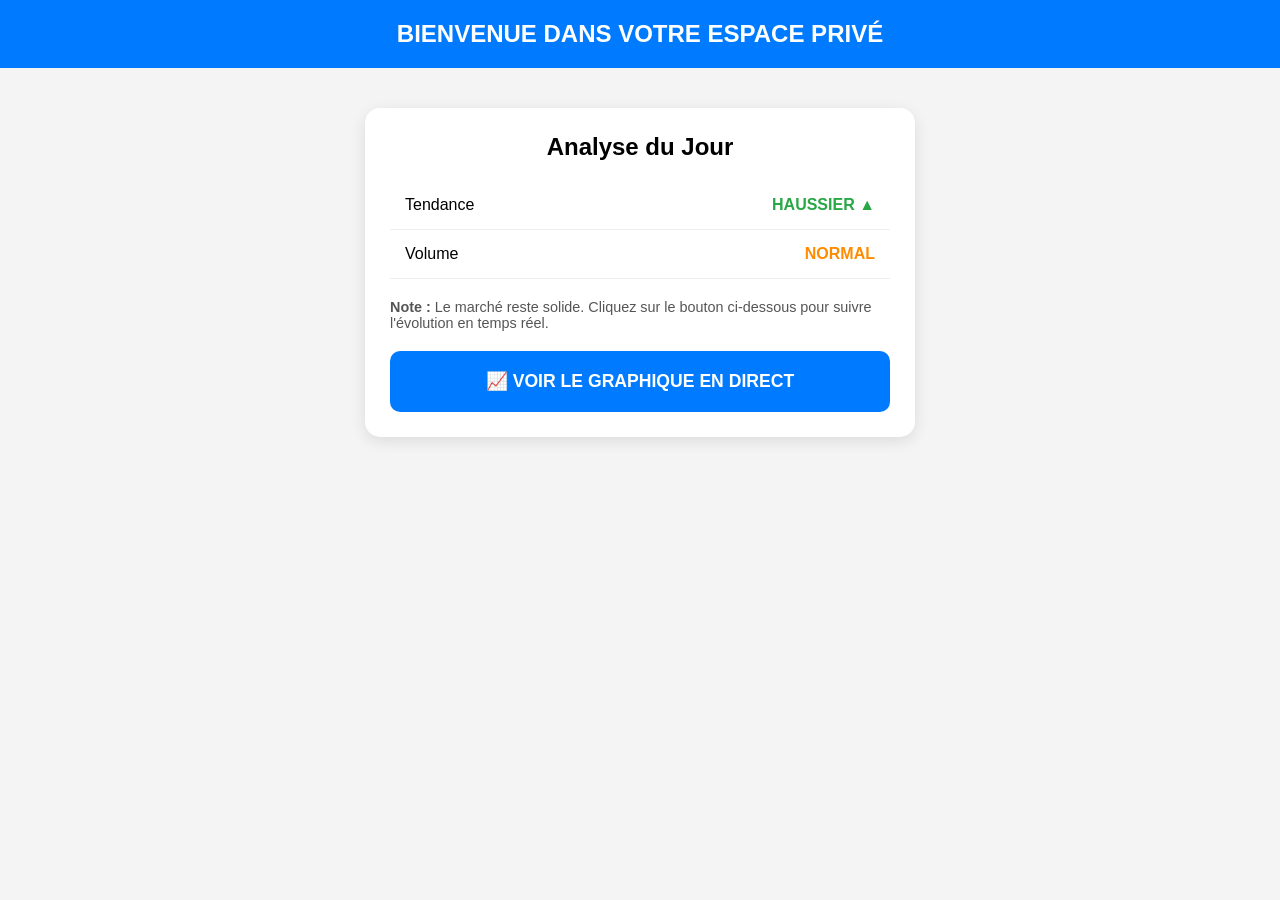
==== membre.html @ 12de9d8e "Update membre.html" ====
<!DOCTYPE html>
<html lang="fr">
<head>
    <meta charset="UTF-8">
    <meta name="viewport" content="width=device-width, initial-scale=1.0">
    <title>Espace Membre - CAC 40</title>
    <style>
        body { font-family: Arial, sans-serif; background-color: #f4f4f4; margin: 0; padding: 0; text-align: center; }
        .header-title { background-color: #007bff; color: white; padding: 20px; font-size: 1.5rem; font-weight: bold; }
        .container { padding: 20px; }
        .card { background: white; padding: 25px; margin: 20px auto; width: 90%; max-width: 500px; border-radius: 15px; box-shadow: 0px 4px 15px rgba(0,0,0,0.1); }
        table { width: 100%; border-collapse: collapse; margin: 20px 0; }
        th, td { border-bottom: 1px solid #eee; padding: 15px; text-align: left; }
        .status { font-weight: bold; color: #28a745; text-align: right; }
        .btn-graph { display: block; background-color: #007bff; color: white; padding: 20px; text-decoration: none; border-radius: 10px; font-weight: bold; font-size: 1.1rem; margin-top: 20px; }
    </style>
</head>
<body>
    <div class="header-title">BIENVENUE DANS VOTRE ESPACE PRIVÉ</div>

    <div class="container">
        <div class="card">
            <h2 style="margin-top:0;">Analyse du Jour</h2>
            <table>
                <tr>
                    <td>Tendance</td>
                    <td class="status">HAUSSIER ▲</td>
                </tr>
                <tr>
                    <td>Volume</td>
                    <td style="text-align: right; font-weight: bold; color: #ff8c00;">NORMAL</td>
                </tr>
            </table>
            
            <p style="text-align: left; font-size: 0.9rem; color: #555;">
                <strong>Note :</strong> Le marché reste solide. Cliquez sur le bouton ci-dessous pour suivre l'évolution en temps réel.
            </p>

            <a href="https://fr.tradingview.com/chart/?symbol=CAPITALCOM:FRA40" target="_blank" class="btn-graph">
                📈 VOIR LE GRAPHIQUE EN DIRECT
            </a>
        </div>
    </div>
</body>
</html>
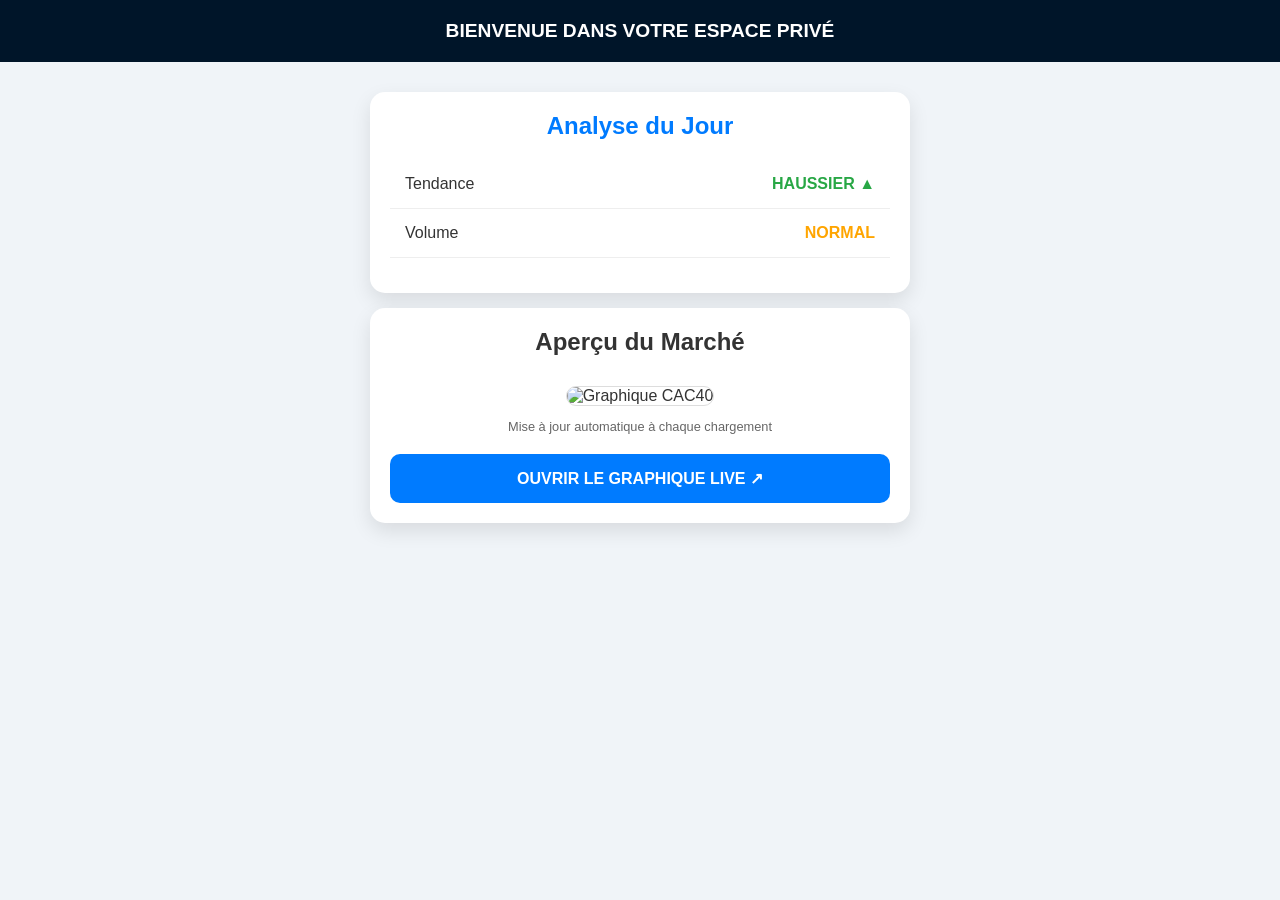
==== commit 8d0c12cd: "Update membre.html" ====
--- a/membre.html
+++ b/membre.html
@@ -5,41 +5,47 @@
     <meta name="viewport" content="width=device-width, initial-scale=1.0">
     <title>Espace Membre - CAC 40</title>
     <style>
-        body { font-family: Arial, sans-serif; background-color: #f4f4f4; margin: 0; padding: 0; text-align: center; }
-        .header-title { background-color: #007bff; color: white; padding: 20px; font-size: 1.5rem; font-weight: bold; }
-        .container { padding: 20px; }
-        .card { background: white; padding: 25px; margin: 20px auto; width: 90%; max-width: 500px; border-radius: 15px; box-shadow: 0px 4px 15px rgba(0,0,0,0.1); }
-        table { width: 100%; border-collapse: collapse; margin: 20px 0; }
-        th, td { border-bottom: 1px solid #eee; padding: 15px; text-align: left; }
-        .status { font-weight: bold; color: #28a745; text-align: right; }
-        .btn-graph { display: block; background-color: #007bff; color: white; padding: 20px; text-decoration: none; border-radius: 10px; font-weight: bold; font-size: 1.1rem; margin-top: 20px; }
+        body { font-family: 'Segoe UI', Arial, sans-serif; background-color: #f0f4f8; margin: 0; padding: 0; text-align: center; color: #333; }
+        .header { background: #001529; color: white; padding: 20px; font-weight: bold; font-size: 1.2rem; }
+        .container { padding: 15px; }
+        .card { background: white; padding: 20px; margin: 15px auto; width: 92%; max-width: 500px; border-radius: 15px; box-shadow: 0 8px 20px rgba(0,0,0,0.1); }
+        table { width: 100%; border-collapse: collapse; margin: 15px 0; }
+        th { background: #007bff; color: white; padding: 12px; border-radius: 8px 8px 0 0; }
+        td { padding: 15px; border-bottom: 1px solid #eee; text-align: left; }
+        .valeur { font-weight: bold; text-align: right; color: #28a745; }
+        .graph-img { width: 100%; border-radius: 10px; margin-top: 10px; border: 1px solid #ddd; }
+        .btn-live { display: block; background: #007bff; color: white; padding: 15px; text-decoration: none; border-radius: 10px; font-weight: bold; margin-top: 20px; }
     </style>
 </head>
 <body>
-    <div class="header-title">BIENVENUE DANS VOTRE ESPACE PRIVÉ</div>
+
+    <div class="header">BIENVENUE DANS VOTRE ESPACE PRIVÉ</div>
 
     <div class="container">
         <div class="card">
-            <h2 style="margin-top:0;">Analyse du Jour</h2>
+            <h2 style="margin-top:0; color:#007bff;">Analyse du Jour</h2>
             <table>
                 <tr>
                     <td>Tendance</td>
-                    <td class="status">HAUSSIER ▲</td>
+                    <td class="valeur">HAUSSIER ▲</td>
                 </tr>
                 <tr>
                     <td>Volume</td>
-                    <td style="text-align: right; font-weight: bold; color: #ff8c00;">NORMAL</td>
+                    <td class="valeur" style="color:orange;">NORMAL</td>
                 </tr>
             </table>
+        </div>
+
+        <div class="card">
+            <h2 style="margin-top:0;">Aperçu du Marché</h2>
+            <img src="https://charts.finviz.com/chart.ashx?t=%5EPXC&ty=c&ta=1&p=d&s=l" alt="Graphique CAC40" class="graph-img">
+            <p style="font-size:0.8rem; color:#666;">Mise à jour automatique à chaque chargement</p>
             
-            <p style="text-align: left; font-size: 0.9rem; color: #555;">
-                <strong>Note :</strong> Le marché reste solide. Cliquez sur le bouton ci-dessous pour suivre l'évolution en temps réel.
-            </p>
-
-            <a href="https://fr.tradingview.com/chart/?symbol=CAPITALCOM:FRA40" target="_blank" class="btn-graph">
-                📈 VOIR LE GRAPHIQUE EN DIRECT
+            <a href="https://fr.tradingview.com/chart/?symbol=CAPITALCOM:FRA40" target="_blank" class="btn-live">
+                OUVRIR LE GRAPHIQUE LIVE ↗
             </a>
         </div>
     </div>
+
 </body>
 </html>
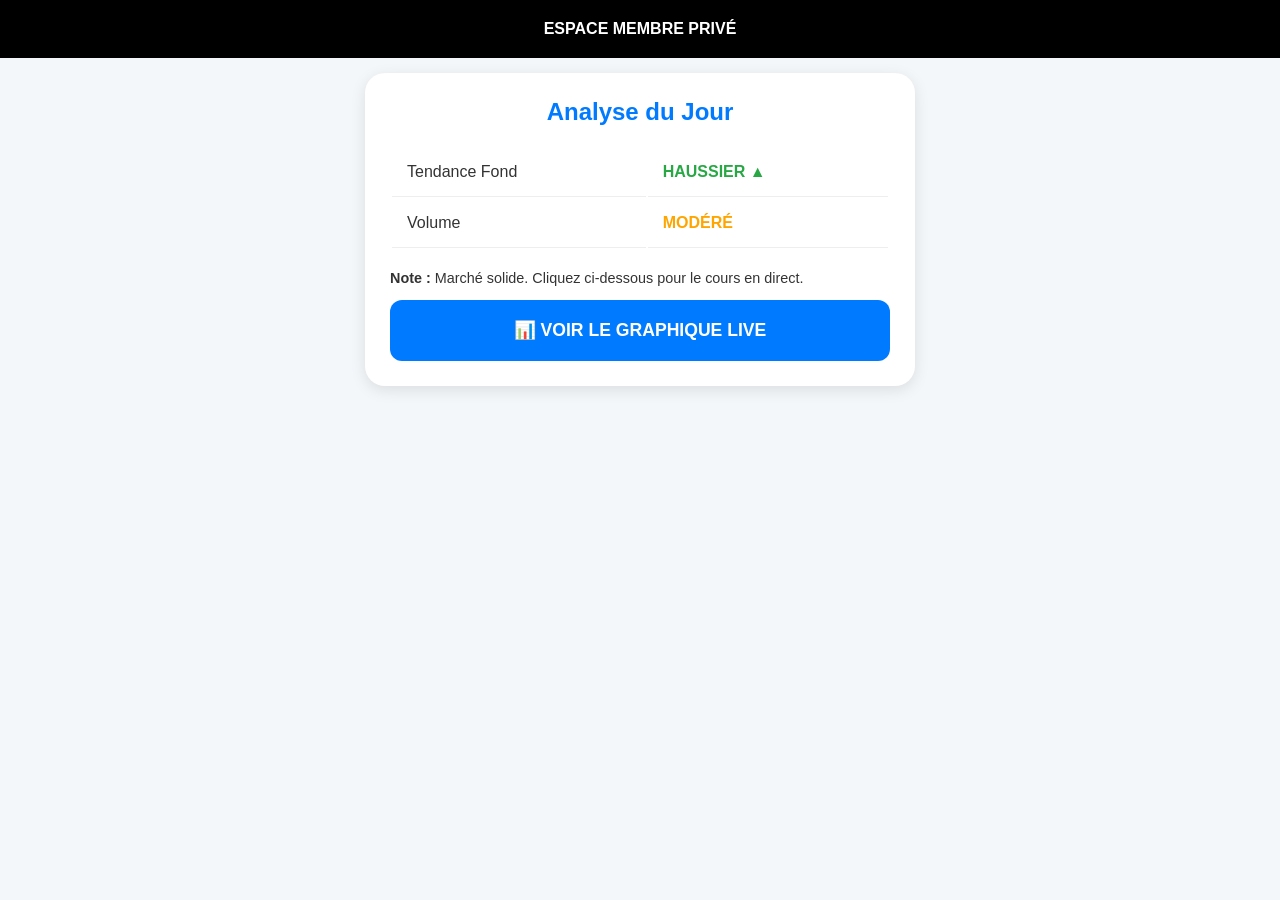
==== commit a752342e: "Update membre.html" ====
--- a/membre.html
+++ b/membre.html
@@ -3,49 +3,32 @@
 <head>
     <meta charset="UTF-8">
     <meta name="viewport" content="width=device-width, initial-scale=1.0">
-    <title>Espace Membre - CAC 40</title>
+    <title>Espace Membre</title>
     <style>
-        body { font-family: 'Segoe UI', Arial, sans-serif; background-color: #f0f4f8; margin: 0; padding: 0; text-align: center; color: #333; }
-        .header { background: #001529; color: white; padding: 20px; font-weight: bold; font-size: 1.2rem; }
+        body { font-family: 'Segoe UI', sans-serif; margin: 0; background: #f4f7f9; color: #333; }
+        .header { background: #000; color: white; padding: 20px; text-align: center; font-weight: bold; }
         .container { padding: 15px; }
-        .card { background: white; padding: 20px; margin: 15px auto; width: 92%; max-width: 500px; border-radius: 15px; box-shadow: 0 8px 20px rgba(0,0,0,0.1); }
-        table { width: 100%; border-collapse: collapse; margin: 15px 0; }
-        th { background: #007bff; color: white; padding: 12px; border-radius: 8px 8px 0 0; }
-        td { padding: 15px; border-bottom: 1px solid #eee; text-align: left; }
-        .valeur { font-weight: bold; text-align: right; color: #28a745; }
-        .graph-img { width: 100%; border-radius: 10px; margin-top: 10px; border: 1px solid #ddd; }
-        .btn-live { display: block; background: #007bff; color: white; padding: 15px; text-decoration: none; border-radius: 10px; font-weight: bold; margin-top: 20px; }
+        .card { background: white; border-radius: 20px; padding: 25px; box-shadow: 0 4px 15px rgba(0,0,0,0.1); text-align: center; max-width: 500px; margin: auto; }
+        .stats { width: 100%; margin: 20px 0; }
+        .stats td { padding: 15px; border-bottom: 1px solid #eee; text-align: left; }
+        .signal { font-weight: bold; color: #28a745; text-align: right; }
+        .btn-chart { display: block; background: #007bff; color: white; padding: 20px; text-decoration: none; border-radius: 12px; font-weight: bold; font-size: 1.1rem; margin-top: 10px; }
     </style>
 </head>
 <body>
-
-    <div class="header">BIENVENUE DANS VOTRE ESPACE PRIVÉ</div>
-
+    <div class="header">ESPACE MEMBRE PRIVÉ</div>
     <div class="container">
         <div class="card">
-            <h2 style="margin-top:0; color:#007bff;">Analyse du Jour</h2>
-            <table>
-                <tr>
-                    <td>Tendance</td>
-                    <td class="valeur">HAUSSIER ▲</td>
-                </tr>
-                <tr>
-                    <td>Volume</td>
-                    <td class="valeur" style="color:orange;">NORMAL</td>
-                </tr>
+            <h2 style="color:#007bff; margin-top:0;">Analyse du Jour</h2>
+            <table class="stats">
+                <tr><td>Tendance Fond</td><td class="signal">HAUSSIER ▲</td></tr>
+                <tr><td>Volume</td><td class="signal" style="color:orange;">MODÉRÉ</td></tr>
             </table>
-        </div>
-
-        <div class="card">
-            <h2 style="margin-top:0;">Aperçu du Marché</h2>
-            <img src="https://charts.finviz.com/chart.ashx?t=%5EPXC&ty=c&ta=1&p=d&s=l" alt="Graphique CAC40" class="graph-img">
-            <p style="font-size:0.8rem; color:#666;">Mise à jour automatique à chaque chargement</p>
-            
-            <a href="https://fr.tradingview.com/chart/?symbol=CAPITALCOM:FRA40" target="_blank" class="btn-live">
-                OUVRIR LE GRAPHIQUE LIVE ↗
+            <p style="text-align:left; font-size:0.9rem;"><strong>Note :</strong> Marché solide. Cliquez ci-dessous pour le cours en direct.</p>
+            <a href="https://fr.tradingview.com/chart/?symbol=CAPITALCOM:FRA40" target="_blank" class="btn-chart">
+                📊 VOIR LE GRAPHIQUE LIVE
             </a>
         </div>
     </div>
-
 </body>
 </html>
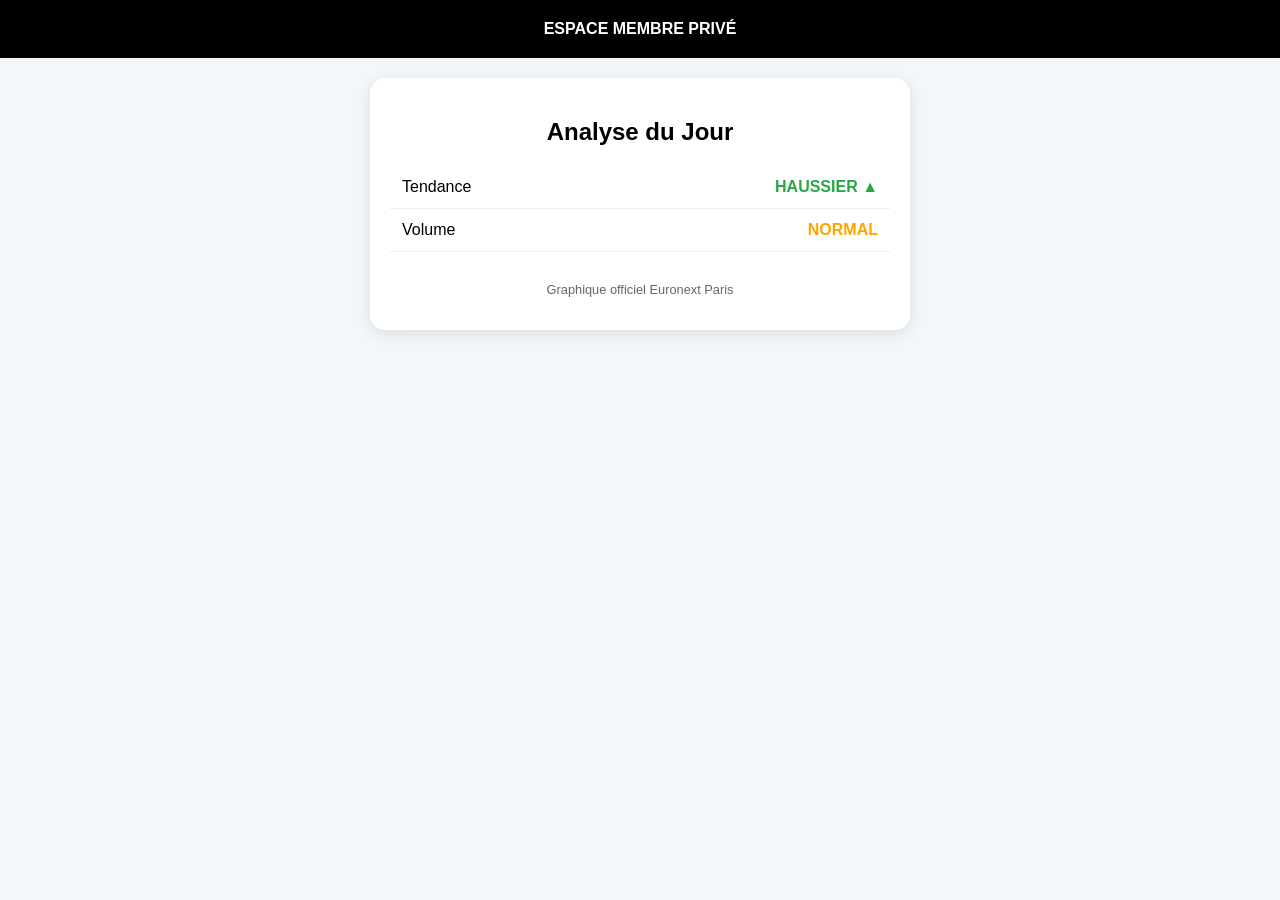
==== commit 18c91e82: "Update membre.html" ====
--- a/membre.html
+++ b/membre.html
@@ -3,31 +3,47 @@
 <head>
     <meta charset="UTF-8">
     <meta name="viewport" content="width=device-width, initial-scale=1.0">
-    <title>Espace Membre</title>
+    <title>Espace Membre - CAC 40</title>
     <style>
-        body { font-family: 'Segoe UI', sans-serif; margin: 0; background: #f4f7f9; color: #333; }
-        .header { background: #000; color: white; padding: 20px; text-align: center; font-weight: bold; }
-        .container { padding: 15px; }
-        .card { background: white; border-radius: 20px; padding: 25px; box-shadow: 0 4px 15px rgba(0,0,0,0.1); text-align: center; max-width: 500px; margin: auto; }
-        .stats { width: 100%; margin: 20px 0; }
-        .stats td { padding: 15px; border-bottom: 1px solid #eee; text-align: left; }
-        .signal { font-weight: bold; color: #28a745; text-align: right; }
-        .btn-chart { display: block; background: #007bff; color: white; padding: 20px; text-decoration: none; border-radius: 12px; font-weight: bold; font-size: 1.1rem; margin-top: 10px; }
+        body { font-family: sans-serif; background: #f4f7f9; margin: 0; text-align: center; }
+        .header { background: #000; color: white; padding: 20px; font-weight: bold; }
+        .card { background: white; margin: 20px auto; width: 90%; max-width: 500px; padding: 20px; border-radius: 15px; box-shadow: 0 4px 15px rgba(0,0,0,0.1); }
+        table { width: 100%; border-collapse: collapse; margin-bottom: 20px; }
+        td { padding: 12px; border-bottom: 1px solid #eee; text-align: left; }
+        .val { font-weight: bold; color: #28a745; text-align: right; }
+        .tradingview-widget-container { margin-top: 20px; border-radius: 10px; overflow: hidden; }
     </style>
 </head>
 <body>
     <div class="header">ESPACE MEMBRE PRIVÉ</div>
     <div class="container">
         <div class="card">
-            <h2 style="color:#007bff; margin-top:0;">Analyse du Jour</h2>
-            <table class="stats">
-                <tr><td>Tendance Fond</td><td class="signal">HAUSSIER ▲</td></tr>
-                <tr><td>Volume</td><td class="signal" style="color:orange;">MODÉRÉ</td></tr>
+            <h2>Analyse du Jour</h2>
+            <table>
+                <tr><td>Tendance</td><td class="val">HAUSSIER ▲</td></tr>
+                <tr><td>Volume</td><td class="val" style="color:orange;">NORMAL</td></tr>
             </table>
-            <p style="text-align:left; font-size:0.9rem;"><strong>Note :</strong> Marché solide. Cliquez ci-dessous pour le cours en direct.</p>
-            <a href="https://fr.tradingview.com/chart/?symbol=CAPITALCOM:FRA40" target="_blank" class="btn-chart">
-                📊 VOIR LE GRAPHIQUE LIVE
-            </a>
+
+            <div class="tradingview-widget-container">
+                <div class="tradingview-widget-container__widget"></div>
+                <script type="text/javascript" src="https://s3.tradingview.com/external-embedding/embed-widget-mini-symbol-overview.js" async>
+                {
+                  "symbol": "INDEX:PX1",
+                  "width": "100%",
+                  "height": "220",
+                  "locale": "fr",
+                  "dateRange": "12M",
+                  "colorTheme": "light",
+                  "trendLineColor": "rgba(41, 98, 255, 1)",
+                  "underLineColor": "rgba(41, 98, 255, 0.3)",
+                  "underLineBottomColor": "rgba(41, 98, 255, 0)",
+                  "isTransparent": false,
+                  "autosize": false,
+                  "largeChartUrl": ""
+                }
+                </script>
+            </div>
+            <p style="font-size:0.8rem; color:#666; margin-top:10px;">Graphique officiel Euronext Paris</p>
         </div>
     </div>
 </body>
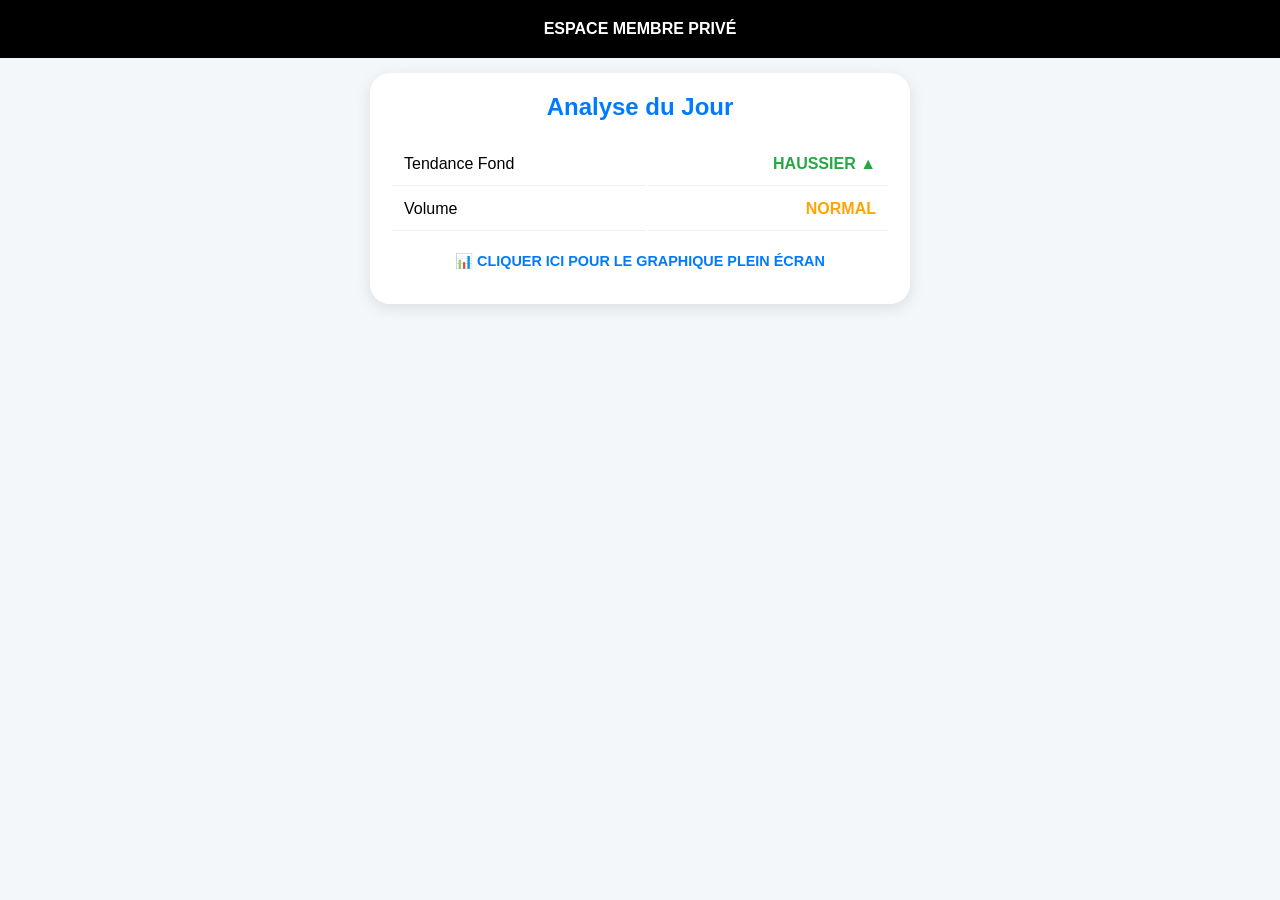
==== commit b7b4795b: "Update membre.html" ====
--- a/membre.html
+++ b/membre.html
@@ -3,25 +3,25 @@
 <head>
     <meta charset="UTF-8">
     <meta name="viewport" content="width=device-width, initial-scale=1.0">
-    <title>Espace Membre - CAC 40</title>
+    <title>Espace Membre</title>
     <style>
-        body { font-family: sans-serif; background: #f4f7f9; margin: 0; text-align: center; }
-        .header { background: #000; color: white; padding: 20px; font-weight: bold; }
-        .card { background: white; margin: 20px auto; width: 90%; max-width: 500px; padding: 20px; border-radius: 15px; box-shadow: 0 4px 15px rgba(0,0,0,0.1); }
-        table { width: 100%; border-collapse: collapse; margin-bottom: 20px; }
+        body { font-family: sans-serif; margin: 0; background: #f4f7f9; }
+        .header { background: #000; color: white; padding: 20px; text-align: center; font-weight: bold; }
+        .container { padding: 15px; }
+        .card { background: white; border-radius: 20px; padding: 20px; box-shadow: 0 4px 15px rgba(0,0,0,0.1); text-align: center; max-width: 500px; margin: auto; }
+        table { width: 100%; margin: 15px 0; }
         td { padding: 12px; border-bottom: 1px solid #eee; text-align: left; }
-        .val { font-weight: bold; color: #28a745; text-align: right; }
-        .tradingview-widget-container { margin-top: 20px; border-radius: 10px; overflow: hidden; }
+        .signal { font-weight: bold; color: #28a745; text-align: right; }
     </style>
 </head>
 <body>
     <div class="header">ESPACE MEMBRE PRIVÉ</div>
     <div class="container">
         <div class="card">
-            <h2>Analyse du Jour</h2>
+            <h2 style="color:#007bff; margin-top:0;">Analyse du Jour</h2>
             <table>
-                <tr><td>Tendance</td><td class="val">HAUSSIER ▲</td></tr>
-                <tr><td>Volume</td><td class="val" style="color:orange;">NORMAL</td></tr>
+                <tr><td>Tendance Fond</td><td class="signal">HAUSSIER ▲</td></tr>
+                <tr><td>Volume</td><td class="signal" style="color:orange;">NORMAL</td></tr>
             </table>
 
             <div class="tradingview-widget-container">
@@ -34,16 +34,17 @@
                   "locale": "fr",
                   "dateRange": "12M",
                   "colorTheme": "light",
-                  "trendLineColor": "rgba(41, 98, 255, 1)",
-                  "underLineColor": "rgba(41, 98, 255, 0.3)",
-                  "underLineBottomColor": "rgba(41, 98, 255, 0)",
                   "isTransparent": false,
-                  "autosize": false,
-                  "largeChartUrl": ""
+                  "autosize": false
                 }
                 </script>
             </div>
-            <p style="font-size:0.8rem; color:#666; margin-top:10px;">Graphique officiel Euronext Paris</p>
+            
+            <p style="margin-top:20px; font-size:0.9rem;">
+                <a href="https://fr.tradingview.com/chart/?symbol=INDEX:PX1" target="_blank" style="color:#007bff; font-weight:bold; text-decoration:none;">
+                    📊 CLIQUER ICI POUR LE GRAPHIQUE PLEIN ÉCRAN
+                </a>
+            </p>
         </div>
     </div>
 </body>
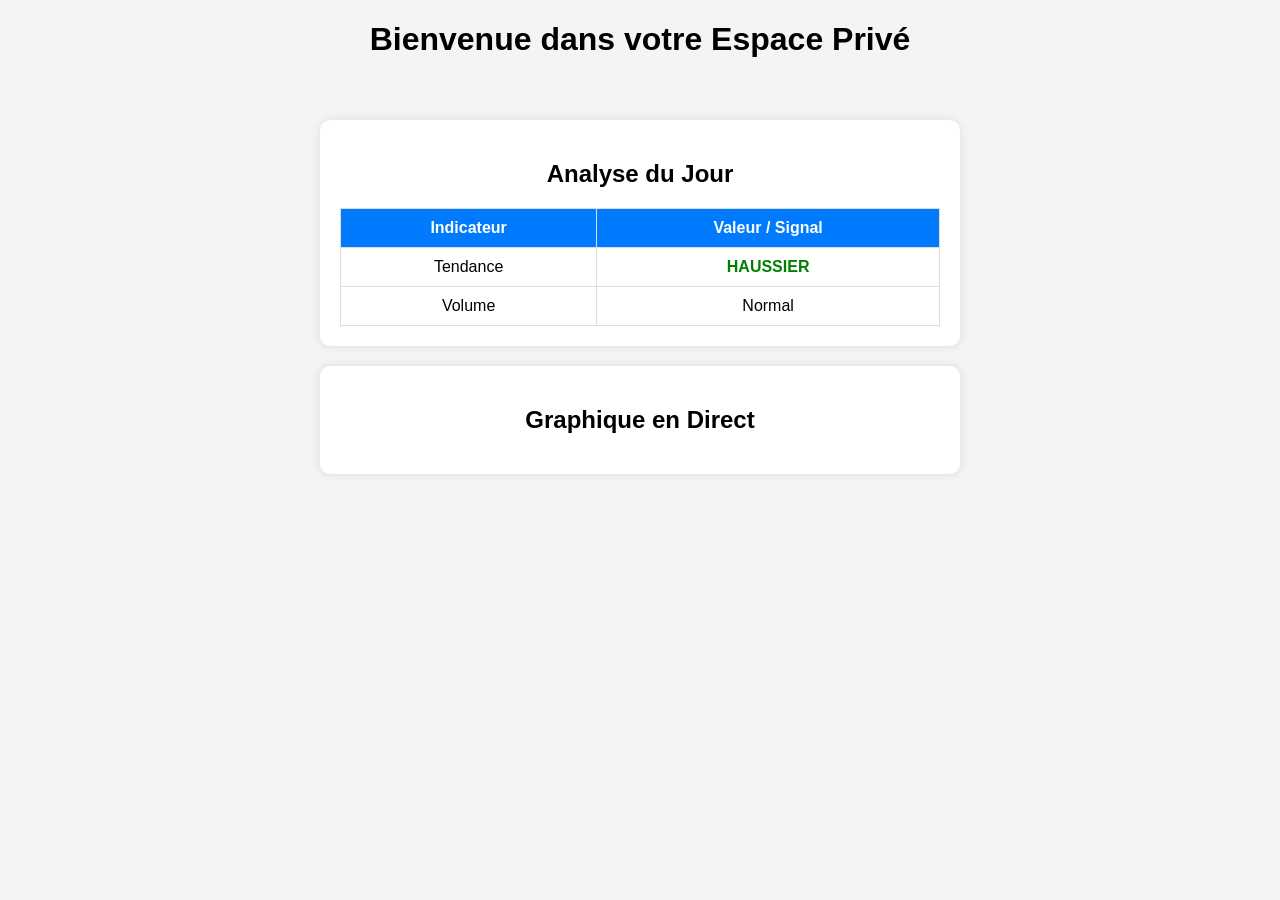
==== commit e6611a5b: "Update membre.html" ====
--- a/membre.html
+++ b/membre.html
@@ -3,48 +3,67 @@
 <head>
     <meta charset="UTF-8">
     <meta name="viewport" content="width=device-width, initial-scale=1.0">
-    <title>Espace Membre</title>
+    <title>Espace Membre - CAC 40</title>
     <style>
-        body { font-family: sans-serif; margin: 0; background: #f4f7f9; }
-        .header { background: #000; color: white; padding: 20px; text-align: center; font-weight: bold; }
-        .container { padding: 15px; }
-        .card { background: white; border-radius: 20px; padding: 20px; box-shadow: 0 4px 15px rgba(0,0,0,0.1); text-align: center; max-width: 500px; margin: auto; }
-        table { width: 100%; margin: 15px 0; }
-        td { padding: 12px; border-bottom: 1px solid #eee; text-align: left; }
-        .signal { font-weight: bold; color: #28a745; text-align: right; }
+        body { font-family: Arial, sans-serif; background-color: #f4f4f4; margin: 0; padding: 0; text-align: center; }
+        .container { padding: 20px; }
+        .card { background: white; padding: 20px; margin: 20px auto; width: 90%; max-width: 600px; border-radius: 10px; box-shadow: 0px 0px 10px rgba(0,0,0,0.1); }
+        table { width: 100%; border-collapse: collapse; margin-top: 20px; }
+        th, td { border: 1px solid #ddd; padding: 10px; text-align: center; }
+        th { background-color: #007bff; color: white; }
     </style>
 </head>
 <body>
-    <div class="header">ESPACE MEMBRE PRIVÉ</div>
+    <h1>Bienvenue dans votre Espace Privé</h1>
     <div class="container">
         <div class="card">
-            <h2 style="color:#007bff; margin-top:0;">Analyse du Jour</h2>
+            <h2>Analyse du Jour</h2>
             <table>
-                <tr><td>Tendance Fond</td><td class="signal">HAUSSIER ▲</td></tr>
-                <tr><td>Volume</td><td class="signal" style="color:orange;">NORMAL</td></tr>
+                <tr>
+                    <th>Indicateur</th>
+                    <th>Valeur / Signal</th>
+                </tr>
+                <tr>
+                    <td>Tendance</td>
+                    <td style="color: green; font-weight: bold;">HAUSSIER</td>
+                </tr>
+                <tr>
+                    <td>Volume</td>
+                    <td>Normal</td>
+                </tr>
             </table>
+        </div>
 
+        <div class="card">
+            <h2>Graphique en Direct</h2>
             <div class="tradingview-widget-container">
                 <div class="tradingview-widget-container__widget"></div>
-                <script type="text/javascript" src="https://s3.tradingview.com/external-embedding/embed-widget-mini-symbol-overview.js" async>
+                <script type="text/javascript" src="https://s3.tradingview.com/external-embedding/embed-widget-market-overview.js" async>
                 {
-                  "symbol": "INDEX:PX1",
+                  "colorTheme": "light",
+                  "dateRange": "12M",
+                  "showChart": true,
+                  "locale": "fr",
                   "width": "100%",
-                  "height": "220",
-                  "locale": "fr",
-                  "dateRange": "12M",
-                  "colorTheme": "light",
+                  "height": "400",
+                  "largeChartUrl": "",
                   "isTransparent": false,
-                  "autosize": false
+                  "showSymbolLogo": true,
+                  "showFloatingTooltip": false,
+                  "tabs": [
+                    {
+                      "title": "Indices",
+                      "symbols": [
+                        {
+                          "proName": "CAPITALCOM:FRA40",
+                          "displayName": "CAC 40"
+                        }
+                      ]
+                    }
+                  ]
                 }
                 </script>
             </div>
-            
-            <p style="margin-top:20px; font-size:0.9rem;">
-                <a href="https://fr.tradingview.com/chart/?symbol=INDEX:PX1" target="_blank" style="color:#007bff; font-weight:bold; text-decoration:none;">
-                    📊 CLIQUER ICI POUR LE GRAPHIQUE PLEIN ÉCRAN
-                </a>
-            </p>
         </div>
     </div>
 </body>
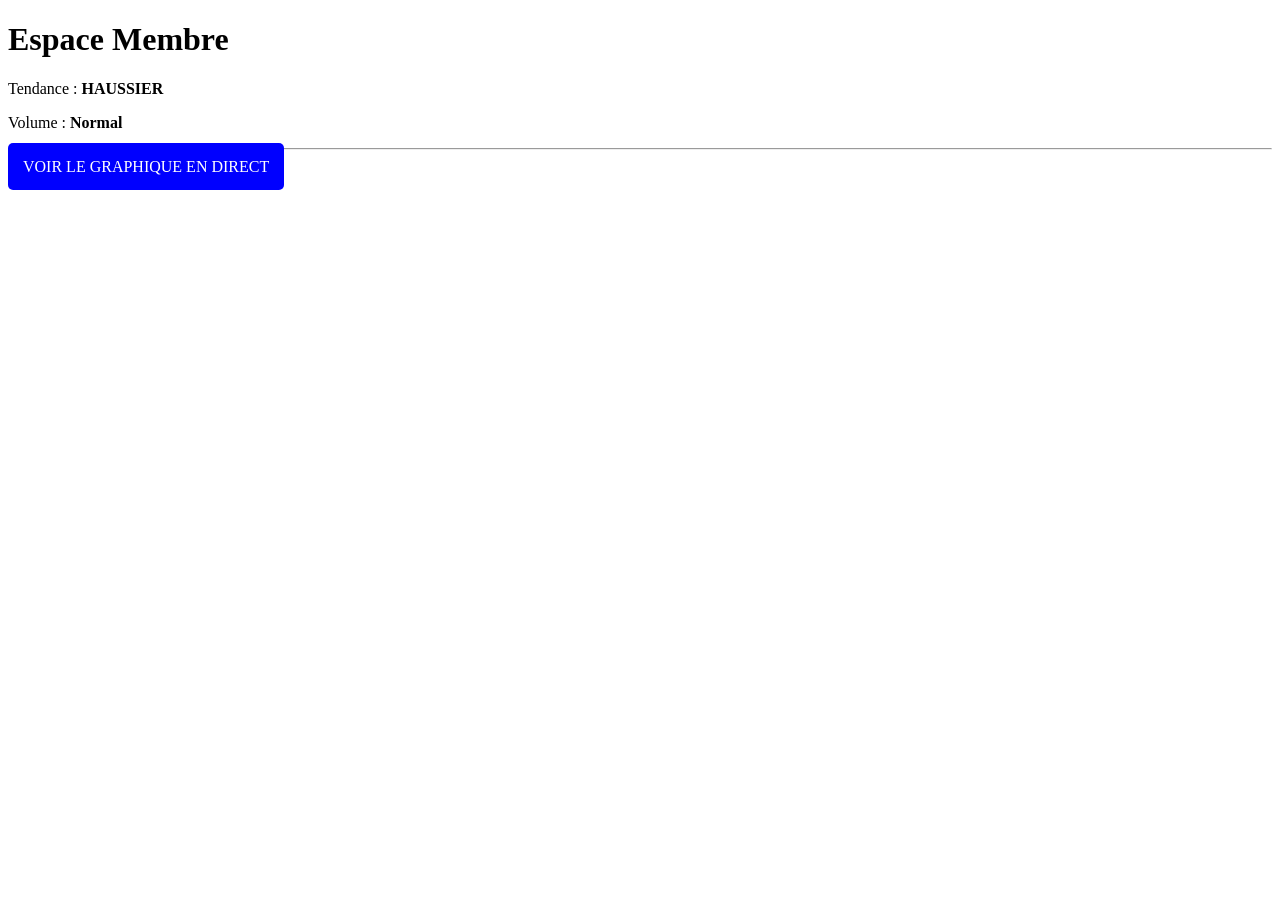
==== commit 04fcf27b: "Update membre.html" ====
--- a/membre.html
+++ b/membre.html
@@ -1,70 +1,10 @@
 <!DOCTYPE html>
-<html lang="fr">
-<head>
-    <meta charset="UTF-8">
-    <meta name="viewport" content="width=device-width, initial-scale=1.0">
-    <title>Espace Membre - CAC 40</title>
-    <style>
-        body { font-family: Arial, sans-serif; background-color: #f4f4f4; margin: 0; padding: 0; text-align: center; }
-        .container { padding: 20px; }
-        .card { background: white; padding: 20px; margin: 20px auto; width: 90%; max-width: 600px; border-radius: 10px; box-shadow: 0px 0px 10px rgba(0,0,0,0.1); }
-        table { width: 100%; border-collapse: collapse; margin-top: 20px; }
-        th, td { border: 1px solid #ddd; padding: 10px; text-align: center; }
-        th { background-color: #007bff; color: white; }
-    </style>
-</head>
+<html>
 <body>
-    <h1>Bienvenue dans votre Espace Privé</h1>
-    <div class="container">
-        <div class="card">
-            <h2>Analyse du Jour</h2>
-            <table>
-                <tr>
-                    <th>Indicateur</th>
-                    <th>Valeur / Signal</th>
-                </tr>
-                <tr>
-                    <td>Tendance</td>
-                    <td style="color: green; font-weight: bold;">HAUSSIER</td>
-                </tr>
-                <tr>
-                    <td>Volume</td>
-                    <td>Normal</td>
-                </tr>
-            </table>
-        </div>
-
-        <div class="card">
-            <h2>Graphique en Direct</h2>
-            <div class="tradingview-widget-container">
-                <div class="tradingview-widget-container__widget"></div>
-                <script type="text/javascript" src="https://s3.tradingview.com/external-embedding/embed-widget-market-overview.js" async>
-                {
-                  "colorTheme": "light",
-                  "dateRange": "12M",
-                  "showChart": true,
-                  "locale": "fr",
-                  "width": "100%",
-                  "height": "400",
-                  "largeChartUrl": "",
-                  "isTransparent": false,
-                  "showSymbolLogo": true,
-                  "showFloatingTooltip": false,
-                  "tabs": [
-                    {
-                      "title": "Indices",
-                      "symbols": [
-                        {
-                          "proName": "CAPITALCOM:FRA40",
-                          "displayName": "CAC 40"
-                        }
-                      ]
-                    }
-                  ]
-                }
-                </script>
-            </div>
-        </div>
-    </div>
+    <h1>Espace Membre</h1>
+    <p>Tendance : <b>HAUSSIER</b></p>
+    <p>Volume : <b>Normal</b></p>
+    <hr>
+    <a href="https://fr.tradingview.com/chart/?symbol=INDEX:PX1" target="_blank" style="background:blue; color:white; padding:15px; text-decoration:none; border-radius:5px;">VOIR LE GRAPHIQUE EN DIRECT</a>
 </body>
 </html>
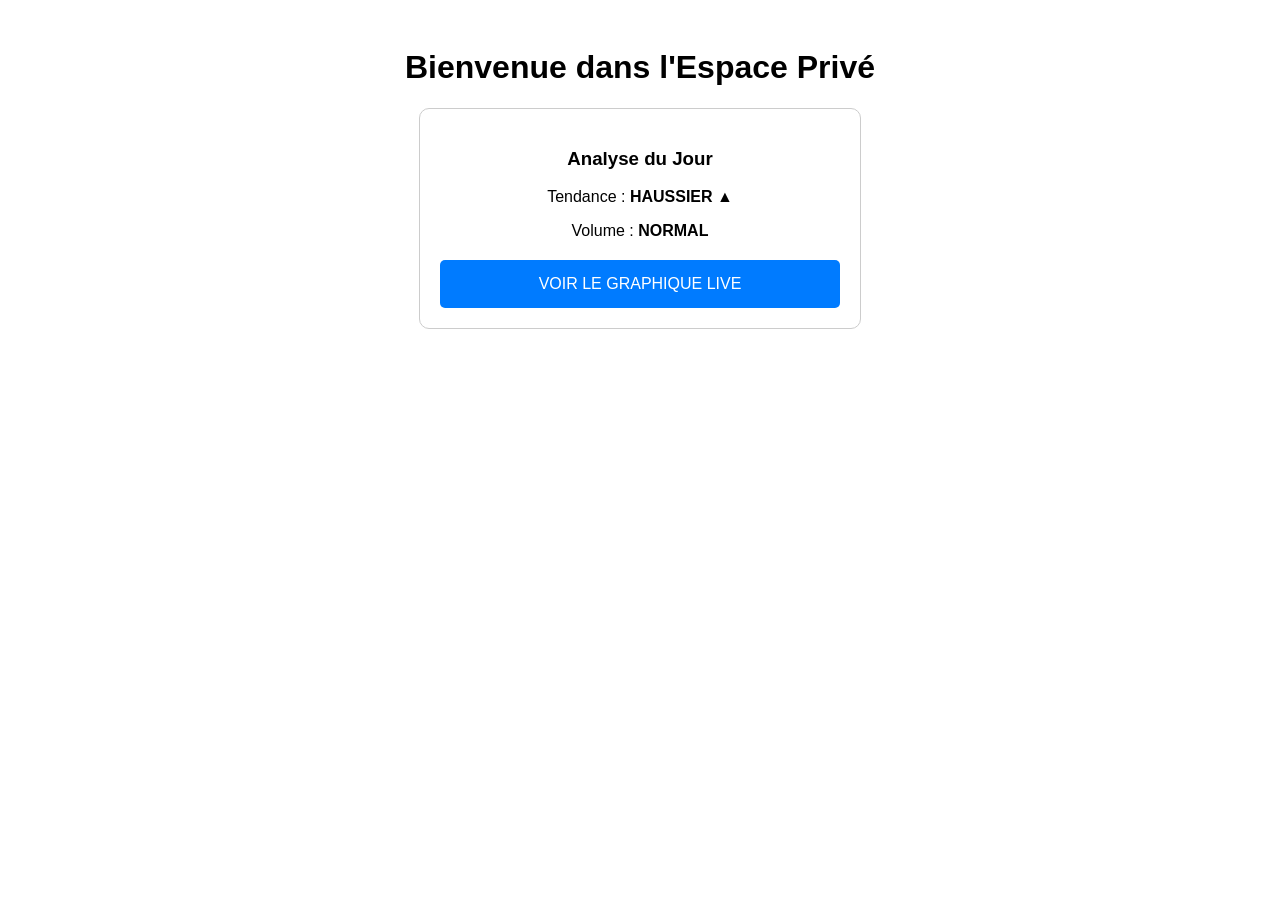
==== commit f09c9592: "Update membre.html" ====
--- a/membre.html
+++ b/membre.html
@@ -1,10 +1,22 @@
 <!DOCTYPE html>
-<html>
+<html lang="fr">
+<head>
+    <meta charset="UTF-8">
+    <meta name="viewport" content="width=device-width, initial-scale=1.0">
+    <title>Espace Membre</title>
+    <style>
+        body { font-family: sans-serif; text-align: center; padding: 20px; }
+        .card { border: 1px solid #ccc; padding: 20px; border-radius: 10px; max-width: 400px; margin: auto; }
+        .btn-graph { background: #007bff; color: white; padding: 15px; text-decoration: none; border-radius: 5px; display: block; margin-top: 20px; }
+    </style>
+</head>
 <body>
-    <h1>Espace Membre</h1>
-    <p>Tendance : <b>HAUSSIER</b></p>
-    <p>Volume : <b>Normal</b></p>
-    <hr>
-    <a href="https://fr.tradingview.com/chart/?symbol=INDEX:PX1" target="_blank" style="background:blue; color:white; padding:15px; text-decoration:none; border-radius:5px;">VOIR LE GRAPHIQUE EN DIRECT</a>
+    <h1>Bienvenue dans l'Espace Privé</h1>
+    <div class="card">
+        <h3>Analyse du Jour</h3>
+        <p>Tendance : <b>HAUSSIER ▲</b></p>
+        <p>Volume : <b>NORMAL</b></p>
+        <a href="https://fr.tradingview.com/chart/?symbol=INDEX:PX1" target="_blank" class="btn-graph">VOIR LE GRAPHIQUE LIVE</a>
+    </div>
 </body>
 </html>
